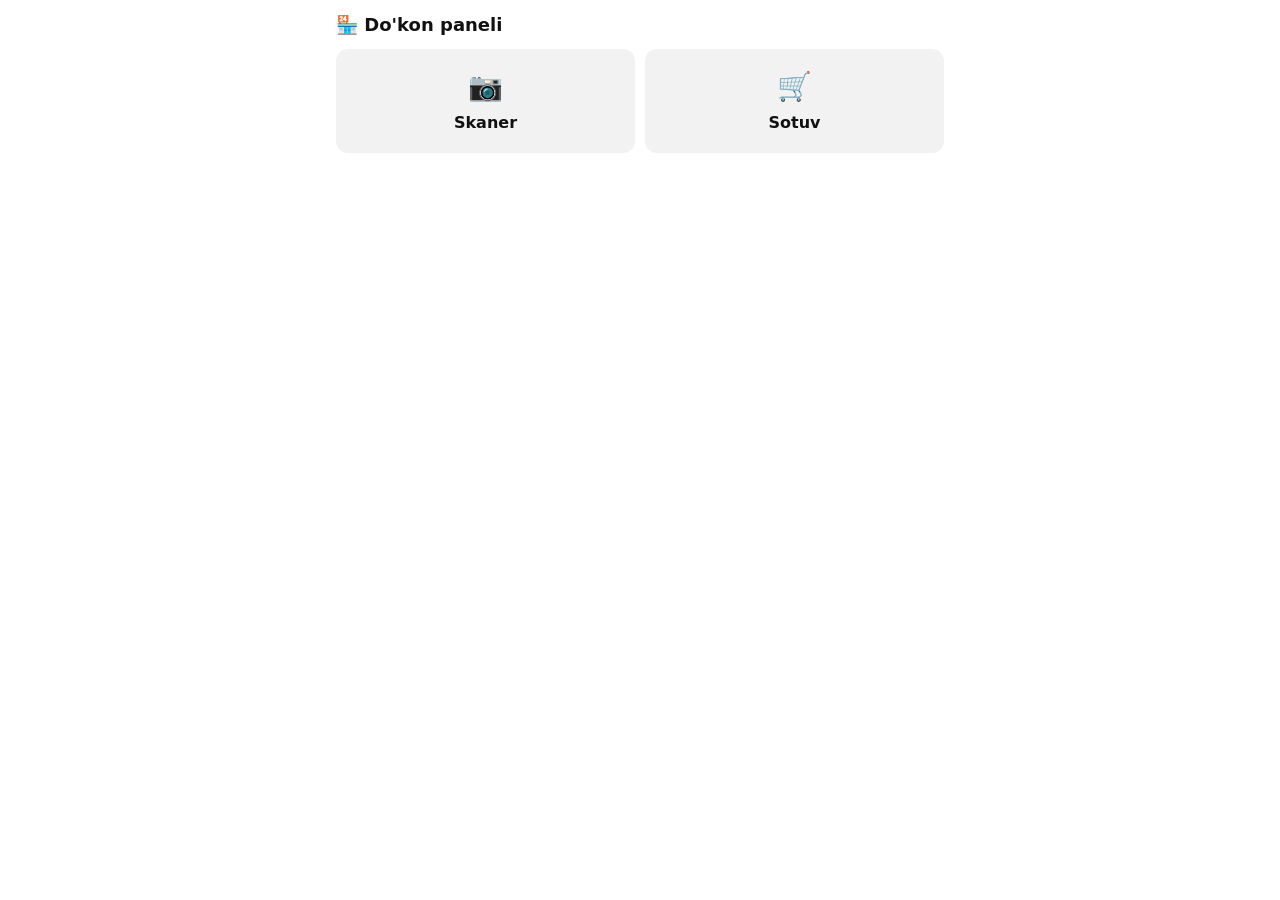
==== index.html @ 02f73f71 "Asosiy: savat v9 sinovdan ko'chirildi (🔍 nom bo'yicha, kg), VERSION 3 Bot v8 bo'lsa eski holatda ish" ====
<!doctype html>
<html lang="uz">
<head>
<meta charset="utf-8">
<meta name="viewport" content="width=device-width, initial-scale=1, maximum-scale=1, user-scalable=no">
<title>Do'kon paneli</title>
<script src="https://telegram.org/js/telegram-web-app.js"></script>
<link rel="stylesheet" href="assets/css/app.css?v=3">
</head>
<body>
  <!-- Har bir bo'lim (pages/*.js) shu #app ichiga o'zini chizadi -->
  <main id="app"><p class="muted">Yuklanyapti...</p></main>
  <script src="assets/js/app.js?v=3"></script>
</body>
</html>
---- assets/css/app.css ----
/* Do'kon paneli - umumiy dizayn. Ranglar Telegram mavzusidan olinadi (kunduzgi/tungi rejim o'zi moslashadi). */
:root {
  --bg: var(--tg-theme-bg-color, #ffffff);
  --text: var(--tg-theme-text-color, #111111);
  --hint: var(--tg-theme-hint-color, #888888);
  --link: var(--tg-theme-link-color, #2481cc);
  --btn: var(--tg-theme-button-color, #2481cc);
  --btn-text: var(--tg-theme-button-text-color, #ffffff);
  --card: var(--tg-theme-secondary-bg-color, #f2f2f2);
  --ok: #2e9b46;
  --err: #d93838;
  --radius: 12px;
}
* { box-sizing: border-box; }
html, body { margin: 0; background: var(--bg); color: var(--text); }
body { font: 16px/1.4 -apple-system, system-ui, "Segoe UI", Roboto, sans-serif; }
#app { padding: 12px 16px 24px; max-width: 640px; margin: 0 auto; }

h1 { font-size: 18px; margin: 0 0 12px; }
.muted { color: var(--hint); }
.ok { color: var(--ok); font-weight: 600; }
.err { color: var(--err); }
.small { font-size: 13px; }

.card { background: var(--card); border-radius: var(--radius); padding: 12px; }
.row { display: flex; gap: 8px; }
.row > .grow { flex: 1; min-width: 0; }

input.field { width: 100%; font-size: 17px; padding: 10px; border: 1px solid #ccc; border-radius: 8px;
              background: var(--bg); color: var(--text); }
.btn { font-size: 16px; padding: 10px 14px; border: 0; border-radius: 8px; cursor: pointer;
       background: var(--btn); color: var(--btn-text); }
.btn.secondary { background: var(--card); color: var(--text); }
.btn.block { display: block; width: 100%; }

/* Bosh sahifa: bo'limlar ro'yxati */
.menu { display: grid; grid-template-columns: repeat(2, 1fr); gap: 10px; }
.menu a { display: block; text-decoration: none; color: var(--text); background: var(--card);
          border-radius: var(--radius); padding: 18px 12px; text-align: center; font-weight: 600; }
.menu a .ico { display: block; font-size: 28px; margin-bottom: 6px; }

/* Skaner bo'limi */
.scan-view { width: 100%; border-radius: var(--radius); overflow: hidden; background: #000; min-height: 220px; }
.scan-view video { width: 100% !important; object-fit: cover; }
.scan-status { margin: 10px 0 14px; min-height: 22px; }

/* Sotuv (savat) bo'limi */
.sv-head { display: flex; align-items: baseline; justify-content: space-between; gap: 8px; }
.sv-scan { min-height: 160px; max-height: 200px; }
.sv-scan video { max-height: 200px; }
.sv-empty { text-align: center; padding: 12px 0; }
.sv-item { margin-bottom: 8px; padding: 10px; }
.sv-name { font-weight: 600; margin-bottom: 6px; }
.sv-line { display: flex; align-items: center; gap: 6px; }
.sv-q { padding: 6px 10px; min-width: 36px; }
.sv-qty { width: 56px !important; text-align: center; padding: 6px !important; }
.sv-isum { margin-left: auto; white-space: nowrap; }
.sv-total { position: sticky; bottom: 0; margin-top: 10px; box-shadow: 0 -2px 8px rgba(0,0,0,.08); }
.sv-sum { font-size: 20px; margin-bottom: 10px; }
.sv-pay { margin-bottom: 10px; }
.sv-sell { font-size: 18px; padding: 14px; }
.sv-sell:disabled { opacity: .5; }

/* v9: 🔍 nom bo'yicha qidiruv natijalari */
.sv-hits { display: flex; flex-direction: column; gap: 4px; }
.sv-hit { display: flex; justify-content: space-between; align-items: center; gap: 8px; width: 100%;
          text-align: left; font-size: 16px; padding: 10px 12px; border: 0; border-radius: 8px;
          background: var(--card); color: var(--text); cursor: pointer; }
.sv-hit b { white-space: nowrap; }
.sv-nohit { margin: 2px 4px; }
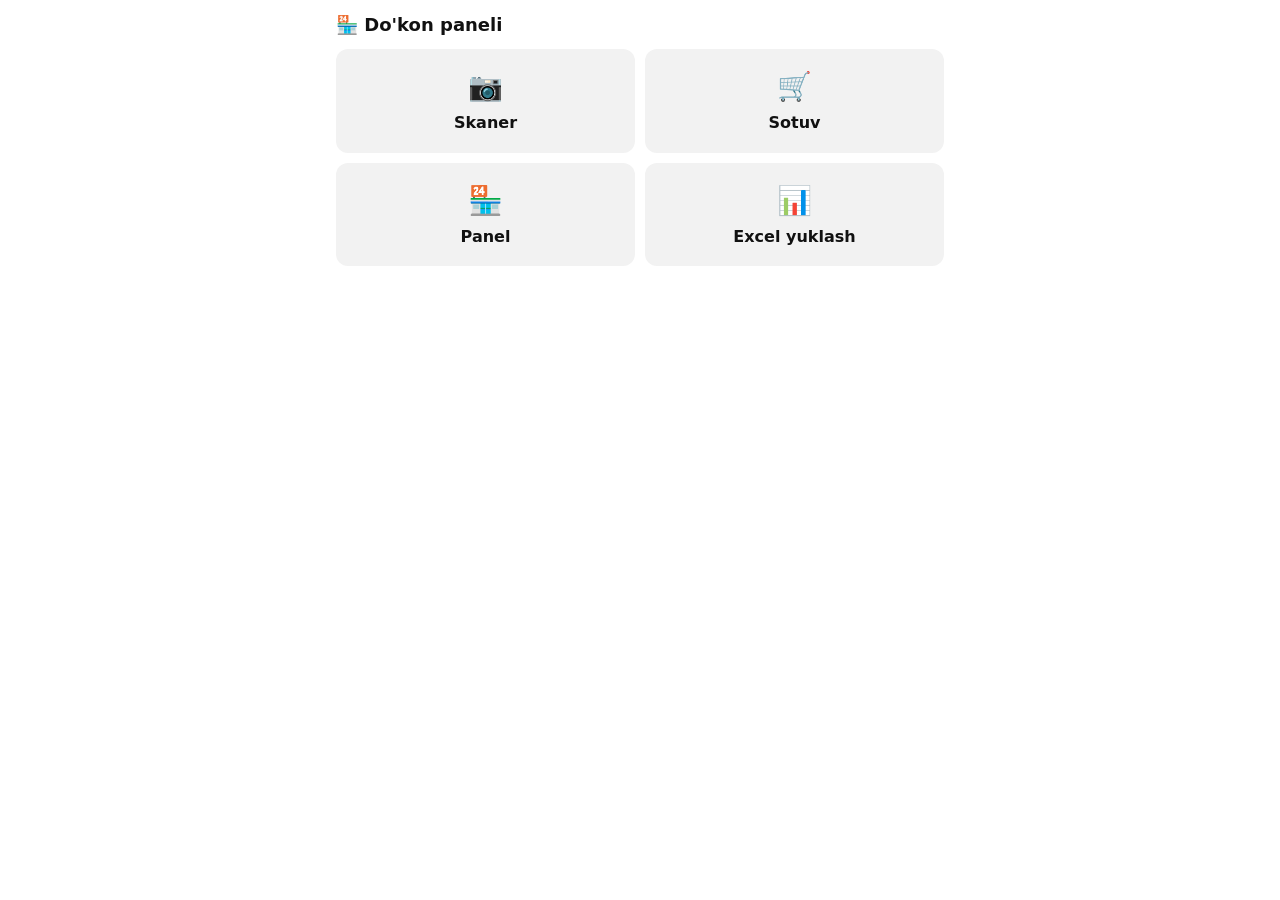
==== commit 6cdf68ad: "v12 asosiyga" ====
--- a/index.html
+++ b/index.html
@@ -3,13 +3,13 @@
 <head>
 <meta charset="utf-8">
 <meta name="viewport" content="width=device-width, initial-scale=1, maximum-scale=1, user-scalable=no">
-<title>Do'kon paneli</title>
+<title>Do'kon paneli (SINOV)</title>
 <script src="https://telegram.org/js/telegram-web-app.js"></script>
-<link rel="stylesheet" href="assets/css/app.css?v=3">
+<link rel="stylesheet" href="assets/css/app.css?v=6">
 </head>
 <body>
   <!-- Har bir bo'lim (pages/*.js) shu #app ichiga o'zini chizadi -->
   <main id="app"><p class="muted">Yuklanyapti...</p></main>
-  <script src="assets/js/app.js?v=3"></script>
+  <script src="assets/js/app.js?v=6"></script>
 </body>
 </html>
--- a/assets/css/app.css
+++ b/assets/css/app.css
@@ -68,3 +68,41 @@
           background: var(--card); color: var(--text); cursor: pointer; }
 .sv-hit b { white-space: nowrap; }
 .sv-nohit { margin: 2px 4px; }
+
+/* v11: 🏪 Panel bosh sahifasi */
+.pn-head { margin-bottom: 12px; }
+.pn-head h1 { margin-bottom: 2px; }
+.pn-stats { display: grid; grid-template-columns: repeat(2, 1fr); gap: 10px; margin-bottom: 14px; }
+.pn-stat .lbl { font-size: 13px; color: var(--hint); }
+.pn-stat .val { font-size: 20px; font-weight: 700; margin-top: 2px; }
+.pn-stat .sub { font-size: 13px; color: var(--hint); margin-top: 2px; }
+.pn-stat.wide { grid-column: 1 / -1; }
+.pn-warn .val { color: var(--err); }
+.menu a.off { opacity: .45; pointer-events: none; }
+.menu a .soon { display: block; font-size: 12px; font-weight: 400; color: var(--hint); margin-top: 2px; }
+.pn-foot { margin-top: 16px; text-align: center; }
+
+/* v12: 📊 Excel yuklash */
+.im-kind { display: flex; flex-direction: column; gap: 8px; margin-bottom: 12px; }
+.im-k { text-align: left; font-size: 16px; padding: 12px; border: 2px solid transparent; border-radius: var(--radius);
+        background: var(--card); color: var(--text); cursor: pointer; }
+.im-k span { display: block; font-size: 13px; color: var(--hint); margin-top: 2px; }
+.im-k.sel { border-color: var(--btn); }
+.im-pick { text-align: center; margin-bottom: 10px; }
+.im-gap { margin-top: 10px; }
+.im-notes { margin: 0 0 4px; }
+.im-col { display: flex; align-items: center; gap: 8px; margin-top: 8px; }
+.im-col span { flex: 0 0 110px; font-size: 13px; }
+select.field { font-size: 15px; padding: 8px; }
+.im-list div { padding: 3px 0; border-bottom: 1px solid rgba(128,128,128,.15); }
+.im-btns { display: flex; flex-direction: column; gap: 8px; margin-top: 14px; }
+.im-sim { margin-bottom: 8px; }
+.im-yn { margin-top: 8px; }
+.btn.sel { background: var(--btn); color: var(--btn-text); }
+.im-bar { position: sticky; bottom: 0; margin-top: 10px; box-shadow: 0 -2px 8px rgba(0,0,0,.08); }
+.im-bar .row { margin-top: 6px; }
+.im-res { line-height: 1.5; }
+details summary { cursor: pointer; }
+/* v12: kartochka ichidagi ikkinchi darajali tugmalar fon bilan qo'shilib ketmasin */
+.card .btn.secondary { background: var(--bg); border: 1px solid rgba(128,128,128,.25); }
+.card .btn.sel { background: var(--btn); color: var(--btn-text); border-color: var(--btn); }
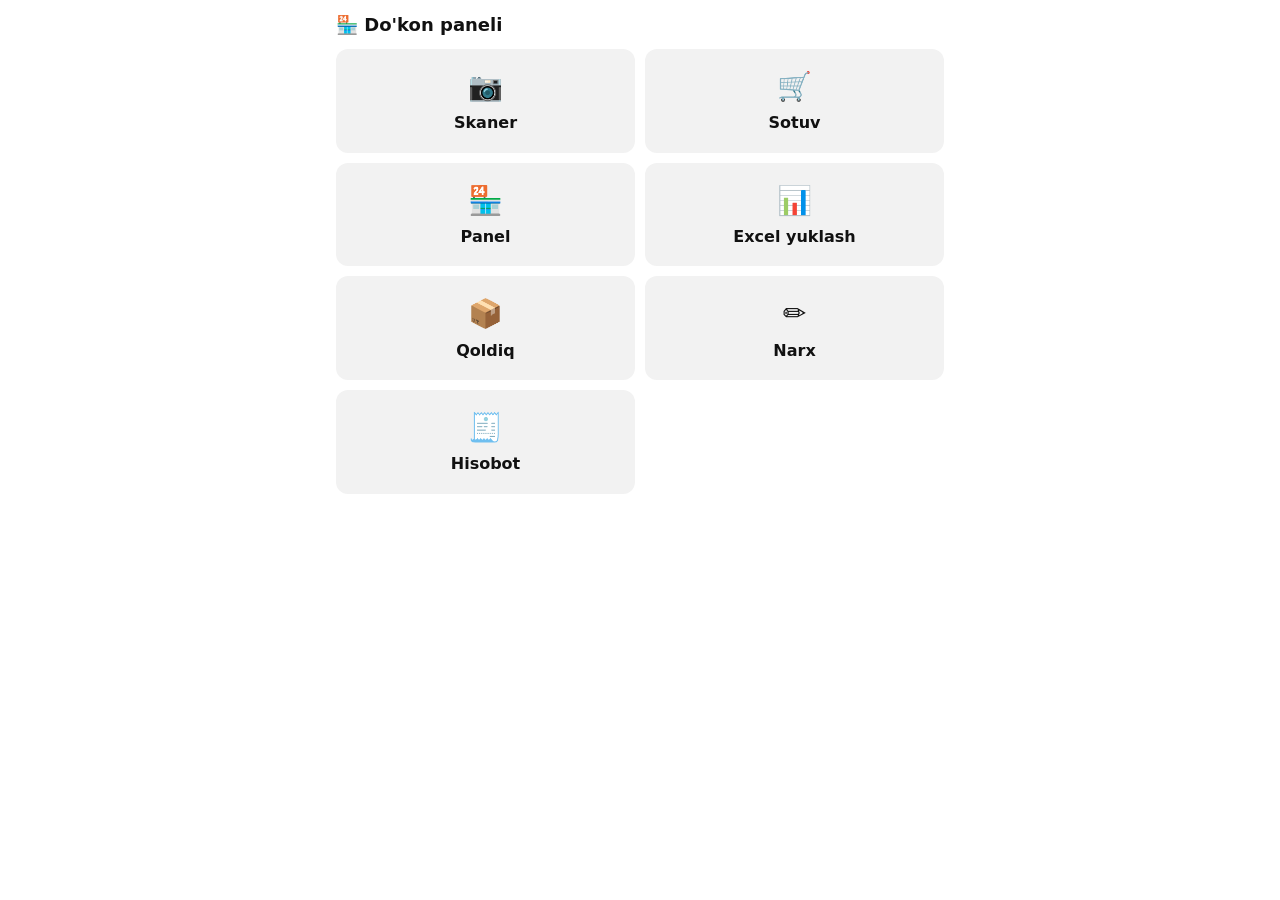
==== commit e4742dfd: "v13 asosiyga" ====
--- a/index.html
+++ b/index.html
@@ -3,13 +3,13 @@
 <head>
 <meta charset="utf-8">
 <meta name="viewport" content="width=device-width, initial-scale=1, maximum-scale=1, user-scalable=no">
-<title>Do'kon paneli (SINOV)</title>
+<title>Do'kon paneli</title>
 <script src="https://telegram.org/js/telegram-web-app.js"></script>
-<link rel="stylesheet" href="assets/css/app.css?v=6">
+<link rel="stylesheet" href="assets/css/app.css?v=7">
 </head>
 <body>
   <!-- Har bir bo'lim (pages/*.js) shu #app ichiga o'zini chizadi -->
   <main id="app"><p class="muted">Yuklanyapti...</p></main>
-  <script src="assets/js/app.js?v=6"></script>
+  <script src="assets/js/app.js?v=7"></script>
 </body>
 </html>
--- a/assets/css/app.css
+++ b/assets/css/app.css
@@ -106,3 +106,32 @@
 /* v12: kartochka ichidagi ikkinchi darajali tugmalar fon bilan qo'shilib ketmasin */
 .card .btn.secondary { background: var(--bg); border: 1px solid rgba(128,128,128,.25); }
 .card .btn.sel { background: var(--btn); color: var(--btn-text); border-color: var(--btn); }
+
+/* v13: 📦 Qoldiq, ✏️ Narx */
+.tv-sum { margin: 0 0 8px; }
+.tv-chips, .hs-tabs { display: flex; flex-wrap: wrap; gap: 6px; margin-bottom: 10px; }
+.tv-chip { font-size: 14px; padding: 7px 12px; border: 1px solid rgba(128,128,128,.25); border-radius: 18px;
+           background: var(--card); color: var(--text); cursor: pointer; }
+.tv-chip.sel { background: var(--btn); color: var(--btn-text); border-color: var(--btn); }
+.tv-search { margin-bottom: 10px; }
+.tv-list { display: flex; flex-direction: column; gap: 4px; }
+.tv-item { display: flex; justify-content: space-between; align-items: center; gap: 10px; width: 100%; text-align: left;
+           font-size: 15px; padding: 10px 12px; border: 0; border-radius: 8px; background: var(--card); color: var(--text); cursor: pointer; }
+.tv-name { min-width: 0; overflow-wrap: anywhere; }
+.tv-name .small { display: block; }
+.tv-val { white-space: nowrap; text-align: right; }
+.tv-warn { color: #d98a00; }
+.tv-red { color: var(--err); }
+.tv-empty { text-align: center; margin: 12px 0; }
+.tv-flash { margin-bottom: 10px; border-left: 4px solid var(--ok); }
+.tv-ename { font-weight: 700; font-size: 17px; margin-bottom: 2px; }
+.tv-ops { display: grid; grid-template-columns: 1fr 1fr 1fr; gap: 6px; margin-top: 8px; }
+.tv-ops .btn { padding: 12px 4px; font-size: 15px; }
+.btn:disabled { opacity: .5; }
+/* v13: 🧾 Hisobot */
+.hs-notes { line-height: 1.5; margin-bottom: 4px; }
+.hs-top { margin-top: 6px; }
+.hs-row { display: flex; justify-content: space-between; gap: 10px; padding: 6px 0; border-bottom: 1px solid rgba(128,128,128,.15); }
+.hs-n { min-width: 0; overflow-wrap: anywhere; }
+.hs-n .small { display: block; }
+.hs-s { white-space: nowrap; }
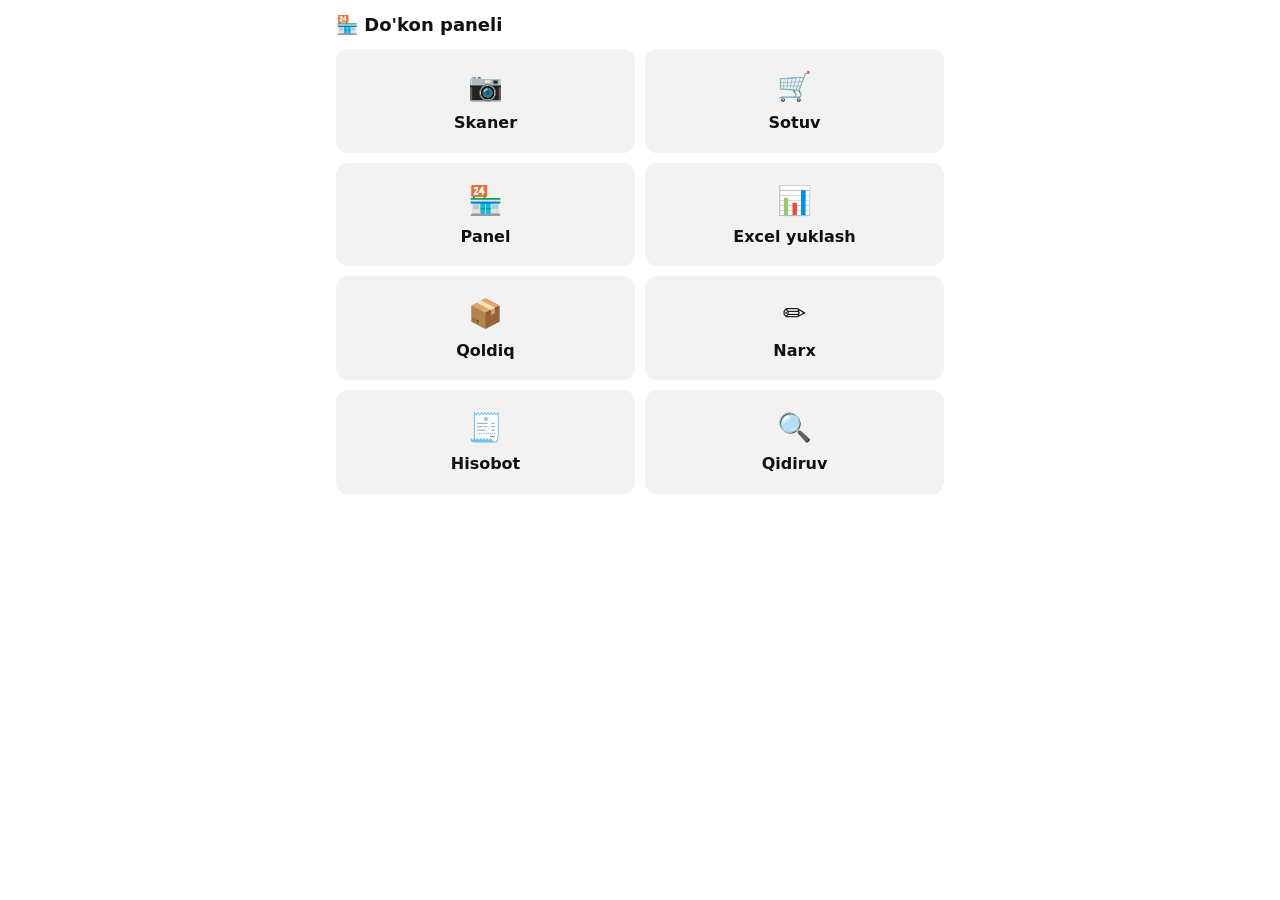
==== commit b744e207: "v14 asosiyga" ====
--- a/index.html
+++ b/index.html
@@ -5,11 +5,11 @@
 <meta name="viewport" content="width=device-width, initial-scale=1, maximum-scale=1, user-scalable=no">
 <title>Do'kon paneli</title>
 <script src="https://telegram.org/js/telegram-web-app.js"></script>
-<link rel="stylesheet" href="assets/css/app.css?v=7">
+<link rel="stylesheet" href="assets/css/app.css?v=8">
 </head>
 <body>
   <!-- Har bir bo'lim (pages/*.js) shu #app ichiga o'zini chizadi -->
   <main id="app"><p class="muted">Yuklanyapti...</p></main>
-  <script src="assets/js/app.js?v=7"></script>
+  <script src="assets/js/app.js?v=8"></script>
 </body>
 </html>
--- a/assets/css/app.css
+++ b/assets/css/app.css
@@ -135,3 +135,19 @@
 .hs-n { min-width: 0; overflow-wrap: anywhere; }
 .hs-n .small { display: block; }
 .hs-s { white-space: nowrap; }
+
+/* v14: 🛒 Sotuv (panelda) - yozilgan chek */
+.sv-done { margin-bottom: 10px; border-left: 4px solid var(--ok); }
+.sv-done-h { font-size: 17px; margin-bottom: 2px; }
+.sv-done p { margin: 6px 0 0; }
+/* v14: 🔍 Qidiruv */
+.qd-form { margin-bottom: 10px; }
+.qd-note { margin: 0 0 8px; }
+.qd-item { margin-bottom: 8px; }
+.qd-kod { font-size: 26px; font-weight: 800; letter-spacing: 1px; }
+.qd-name { font-weight: 700; font-size: 17px; margin: 2px 0; overflow-wrap: anywhere; }
+.qd-price { font-size: 18px; }
+.qd-meta { margin-top: 4px; overflow-wrap: anywhere; }
+.qd-act { margin-top: 8px; }
+.qd-top { display: flex; flex-direction: column; gap: 4px; }
+.sv-total.sv-free { position: static; box-shadow: none; }
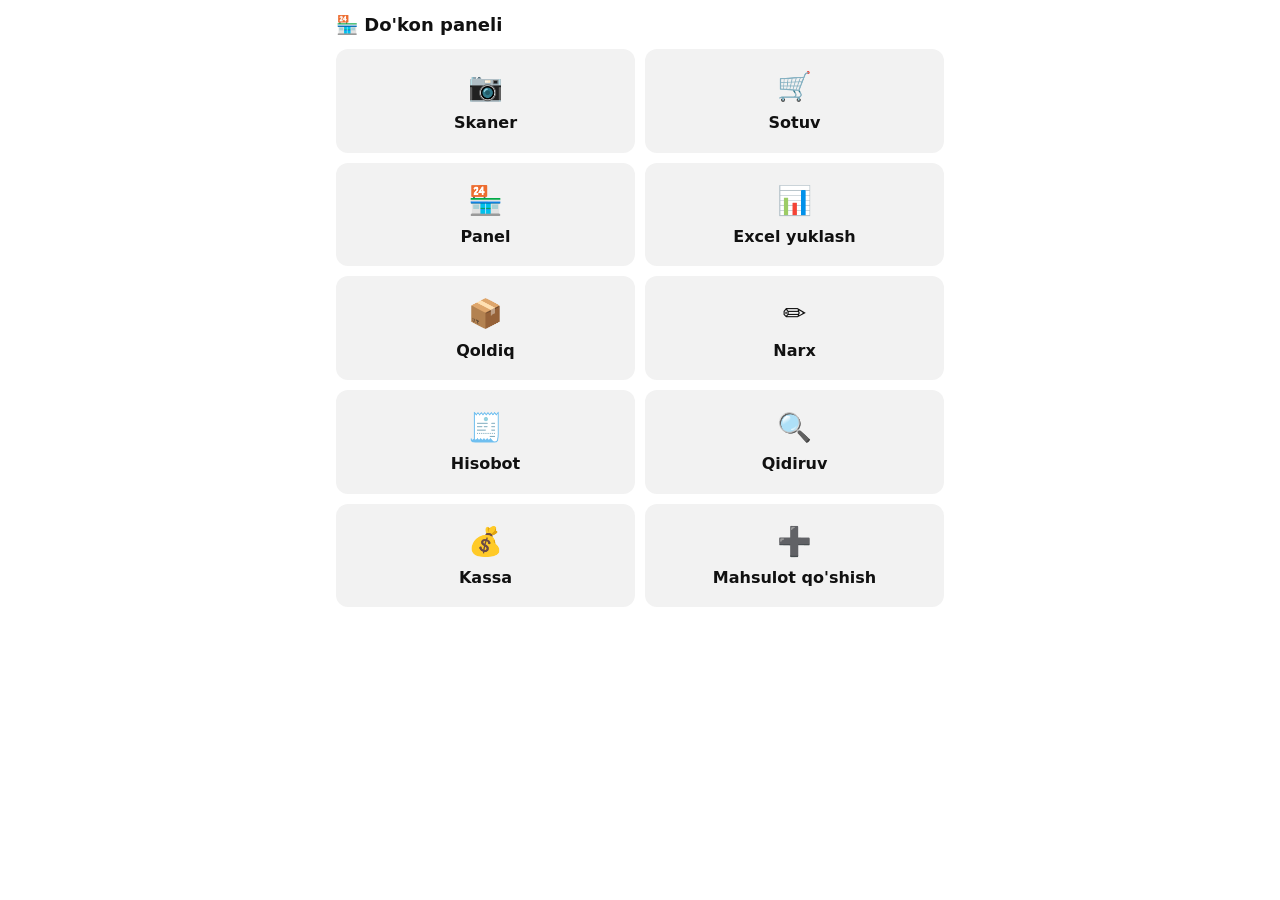
==== commit c27ffd99: "v15 asosiyga" ====
--- a/index.html
+++ b/index.html
@@ -5,11 +5,11 @@
 <meta name="viewport" content="width=device-width, initial-scale=1, maximum-scale=1, user-scalable=no">
 <title>Do'kon paneli</title>
 <script src="https://telegram.org/js/telegram-web-app.js"></script>
-<link rel="stylesheet" href="assets/css/app.css?v=8">
+<link rel="stylesheet" href="assets/css/app.css?v=9">
 </head>
 <body>
   <!-- Har bir bo'lim (pages/*.js) shu #app ichiga o'zini chizadi -->
   <main id="app"><p class="muted">Yuklanyapti...</p></main>
-  <script src="assets/js/app.js?v=8"></script>
+  <script src="assets/js/app.js?v=9"></script>
 </body>
 </html>
--- a/assets/css/app.css
+++ b/assets/css/app.css
@@ -151,3 +151,33 @@
 .qd-act { margin-top: 8px; }
 .qd-top { display: flex; flex-direction: column; gap: 4px; }
 .sv-total.sv-free { position: static; box-shadow: none; }
+
+/* v15: 💰 Kassa */
+.ks-form { margin-bottom: 12px; }
+.ks-l { display: block; font-size: 14px; color: var(--hint); margin-top: 10px; }
+.ks-l .field { margin-top: 4px; color: var(--text); }
+.ks-h { min-height: 16px; margin-top: 2px; }
+.ks-fill-s { display: block; font-size: 12px; margin-top: 2px; }
+.ks-total { font-size: 18px; }
+.ks-sub { margin-top: 16px; }
+.ks-item { margin-bottom: 8px; }
+.ks-row { display: flex; align-items: baseline; gap: 8px; }
+.ks-sum { margin-left: auto; white-space: nowrap; }
+.ks-x { margin-top: 8px; }
+.ks-tot { margin-top: 8px; line-height: 1.6; }
+.btn.small { font-size: 14px; padding: 7px 10px; }
+/* v15: ➕ Mahsulot qo'shish */
+.mh-unit { margin-top: 4px; }
+.mh-check .card { margin-top: 10px; line-height: 1.5; }
+.mh-bad { border-left: 4px solid var(--err); }
+.mh-warn { border-left: 4px solid #d98a00; }
+.mh-ok { border-left: 4px solid var(--ok); }
+/* v15: 💵 Qaytim (savatda) */
+.sv-cash { margin-bottom: 10px; }
+.sv-cash .row { align-items: center; }
+.sv-cash-l { white-space: nowrap; }
+.sv-quick { margin: 8px 0 4px; }
+.sv-quick .tv-chip { padding: 6px 10px; }
+.sv-change { font-size: 18px; min-height: 26px; }
+.sv-change-v { font-size: 22px; color: var(--ok); }
+.sv-done-q { margin-top: 6px; font-size: 17px; }
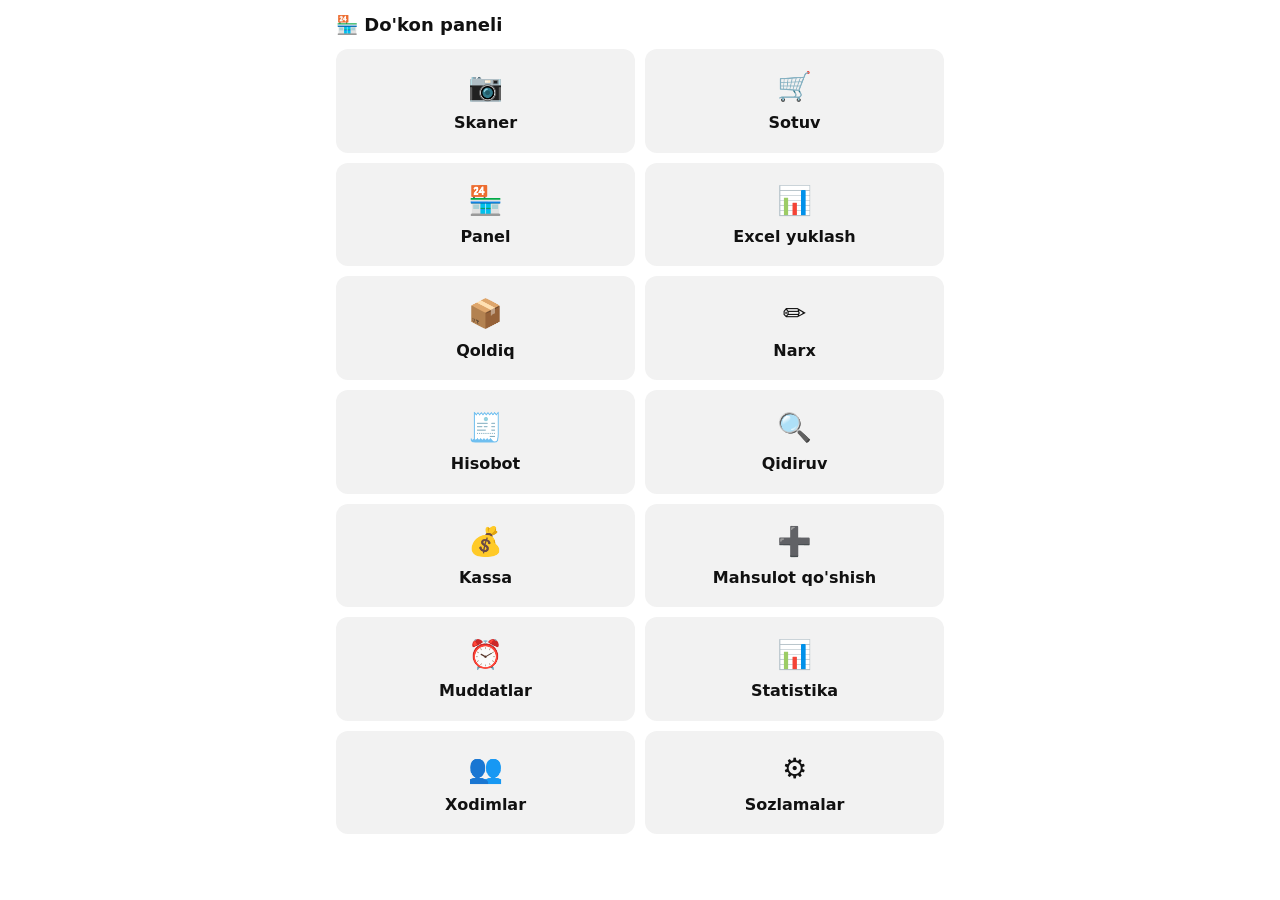
==== commit fb104629: "v16 asosiy" ====
--- a/index.html
+++ b/index.html
@@ -10,6 +10,6 @@
 <body>
   <!-- Har bir bo'lim (pages/*.js) shu #app ichiga o'zini chizadi -->
   <main id="app"><p class="muted">Yuklanyapti...</p></main>
-  <script src="assets/js/app.js?v=9"></script>
+  <script src="assets/js/app.js?v=10"></script>
 </body>
 </html>
